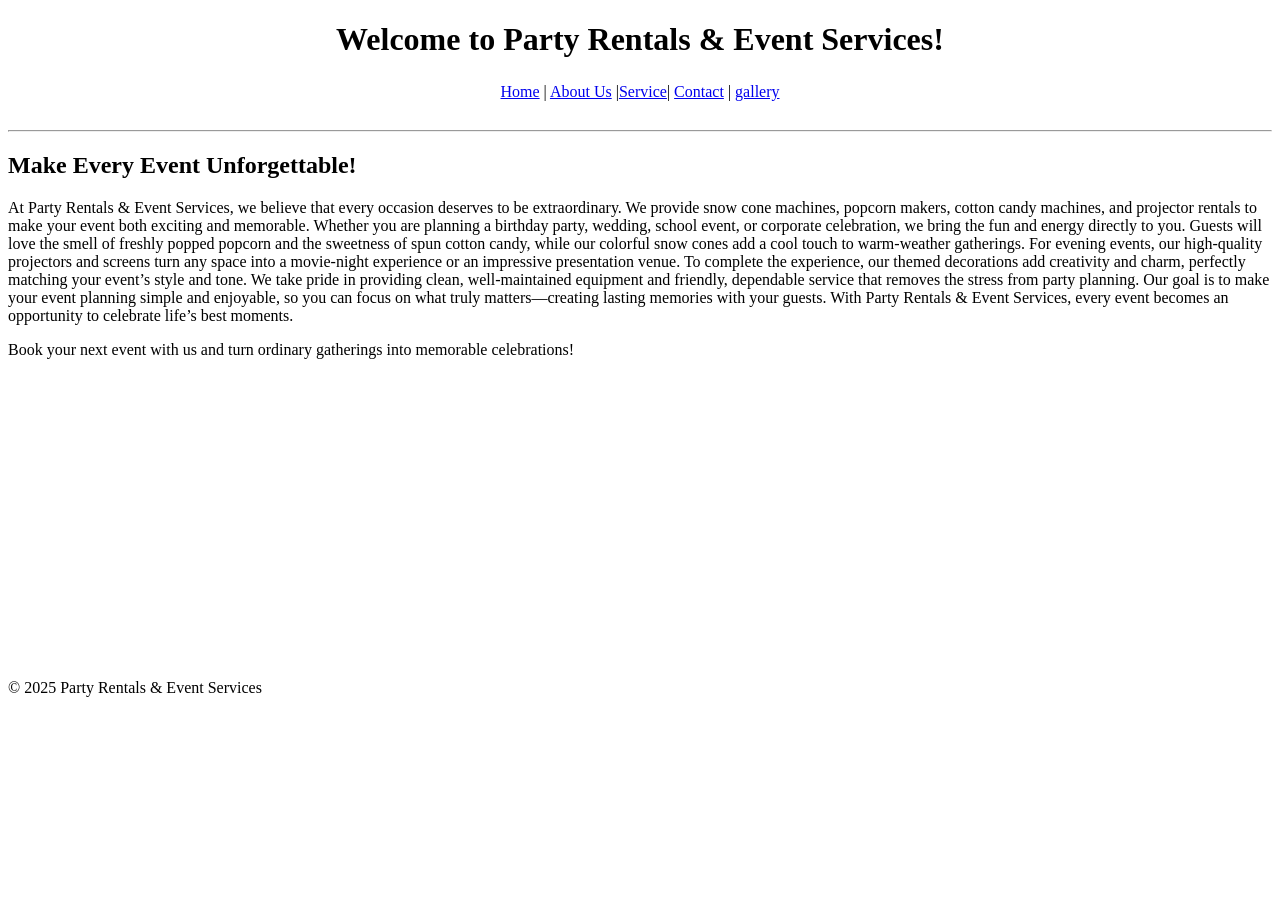
==== index.html @ 573845c0 "index.html" ====
<!DOCTYPE html>
<html lang="en">
  <head>
    <meta charset="UTF-8" />
    <meta name="viewport" content="width=device-width, initial-scale=1.0" />
    <title>Party Rentals & Event Services</title>
  </head>
  <body>
    <header>
      <h1 style="text-align: center">
        Welcome to Party Rentals & Event Services!
      </h1>
      <table width="100%">
        <tr>
          <td style="text-align: center">
            <a href="index.html">Home</a> |
            <a href="about.html">About Us</a> |<a href="services.html"
              >Service</a
            >| <a href="contact.html">Contact</a> |
            <a href="gallery.html">gallery</a>
          </td>
        </tr>
      </table>
    </header>

    <main>
      <br />
      <hr />
      <h2>Make Every Event Unforgettable!</h2>
      <p>
        At Party Rentals & Event Services, we believe that every occasion
        deserves to be extraordinary. We provide snow cone machines, popcorn
        makers, cotton candy machines, and projector rentals to make your event
        both exciting and memorable. Whether you are planning a birthday party,
        wedding, school event, or corporate celebration, we bring the fun and
        energy directly to you. Guests will love the smell of freshly popped
        popcorn and the sweetness of spun cotton candy, while our colorful snow
        cones add a cool touch to warm-weather gatherings. For evening events,
        our high-quality projectors and screens turn any space into a
        movie-night experience or an impressive presentation venue. To complete
        the experience, our themed decorations add creativity and charm,
        perfectly matching your event’s style and tone. We take pride in
        providing clean, well-maintained equipment and friendly, dependable
        service that removes the stress from party planning. Our goal is to make
        your event planning simple and enjoyable, so you can focus on what truly
        matters—creating lasting memories with your guests. With Party Rentals &
        Event Services, every event becomes an opportunity to celebrate life’s
        best moments.
      </p>
      <p>
        Book your next event with us and turn ordinary gatherings into memorable
        celebrations!
      </p>
      <br /><br /><br /><br /><br /><br /><br /><br /><br /><br /><br /><br /><br /><br /><br /><br />
    </main>

    <footer>
      <p>&copy; 2025 Party Rentals & Event Services</p>
    </footer>
  </body>
</html>
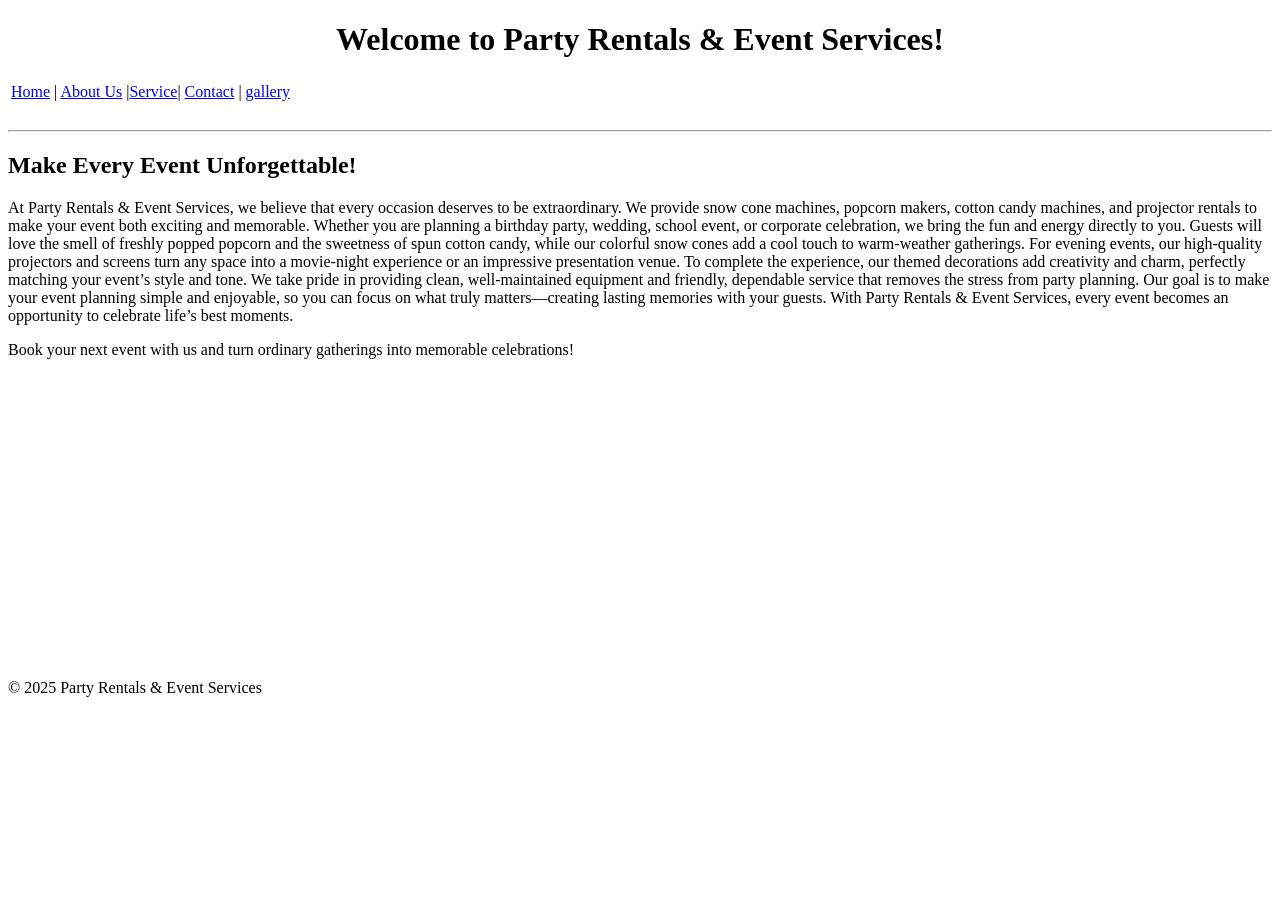
==== commit 4bde60cf: "index.html" ====
--- a/index.html
+++ b/index.html
@@ -10,7 +10,8 @@
       <h1 style="text-align: center">
         Welcome to Party Rentals & Event Services!
       </h1>
-      <table width="100%">
+     <table style="width: 100;">
+
         <tr>
           <td style="text-align: center">
             <a href="index.html">Home</a> |
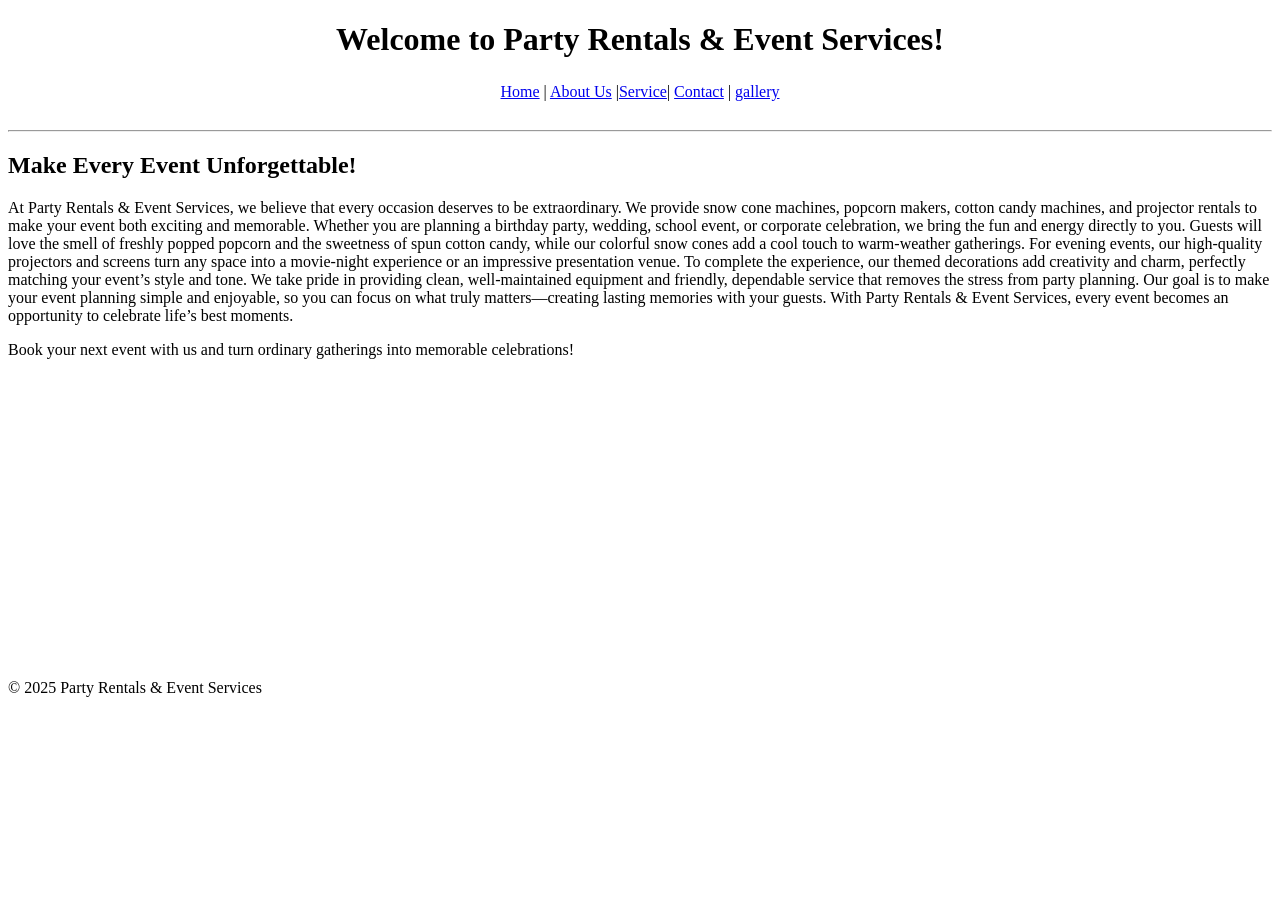
==== commit 7a76d2c9: "index.html" ====
--- a/index.html
+++ b/index.html
@@ -10,7 +10,7 @@
       <h1 style="text-align: center">
         Welcome to Party Rentals & Event Services!
       </h1>
-     <table style="width: 100;">
+     <table style="width:100%;">
 
         <tr>
           <td style="text-align: center">
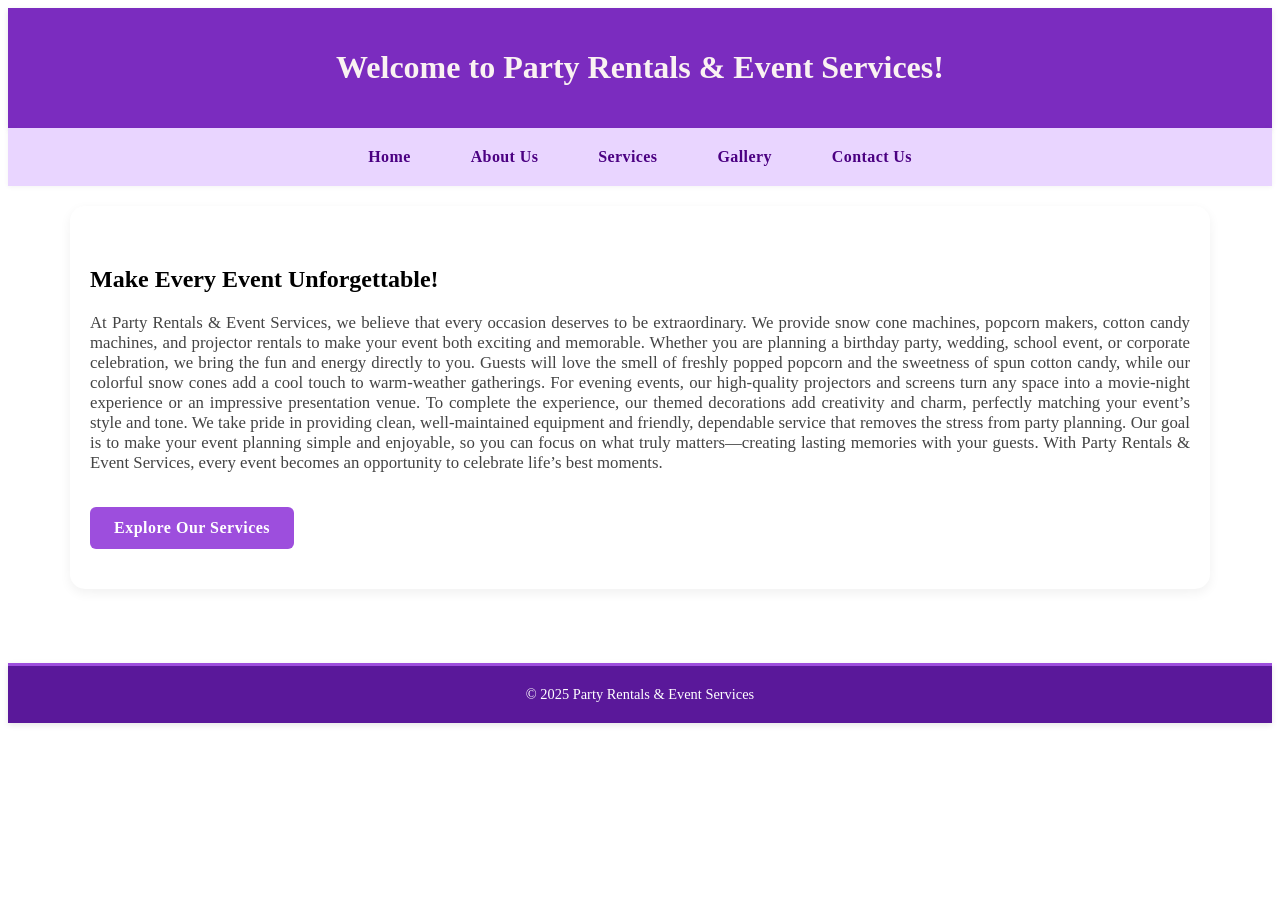
==== commit c5da3bcc: "Add files via upload" ====
--- a/index.html
+++ b/index.html
@@ -4,29 +4,20 @@
     <meta charset="UTF-8" />
     <meta name="viewport" content="width=device-width, initial-scale=1.0" />
     <title>Party Rentals & Event Services</title>
+    <link rel="stylesheet" href="style.css" />
   </head>
   <body>
-    <header>
-      <h1 style="text-align: center">
-        Welcome to Party Rentals & Event Services!
-      </h1>
-     <table style="width:100%;">
-
-        <tr>
-          <td style="text-align: center">
-            <a href="index.html">Home</a> |
-            <a href="about.html">About Us</a> |<a href="services.html"
-              >Service</a
-            >| <a href="contact.html">Contact</a> |
-            <a href="gallery.html">gallery</a>
-          </td>
-        </tr>
-      </table>
-    </header>
-
+    <header><h1>Welcome to Party Rentals & Event Services!</h1></header>
+    <nav>
+      <ul>
+        <li><a href="index.html">Home</a></li>
+        <li><a href="about.html">About Us</a></li>
+        <li><a href="services.html">Services</a></li>
+        <li><a href="gallery.html">Gallery</a></li>
+        <li><a href="contact.html">Contact Us</a></li>
+      </ul>
+    </nav>
     <main>
-      <br />
-      <hr />
       <h2>Make Every Event Unforgettable!</h2>
       <p>
         At Party Rentals & Event Services, we believe that every occasion
@@ -48,15 +39,10 @@
         Event Services, every event becomes an opportunity to celebrate life’s
         best moments.
       </p>
-      <p>
-        Book your next event with us and turn ordinary gatherings into memorable
-        celebrations!
-      </p>
-      <br /><br /><br /><br /><br /><br /><br /><br /><br /><br /><br /><br /><br /><br /><br /><br />
+      <br />
+      <a href="services.html" class="button">Explore Our Services</a>
     </main>
-
-    <footer>
-      <p>&copy; 2025 Party Rentals & Event Services</p>
-    </footer>
+    <br /><br /><br />
+    <footer>&copy; 2025 Party Rentals & Event Services</footer>
   </body>
 </html>
--- a/style.css
+++ b/style.css
@@ -0,0 +1,188 @@
+ <style>
+    /* ---------- Global Styles ---------- */
+    body {
+      font-family: "Poppins", Arial, sans-serif;
+      background-color: #faf7ff; /* light lavender background */
+      color: #2d2d2d;
+      margin: 0;
+      line-height: 1.6;
+    }
+
+    /* ---------- Header & Footer ---------- */
+    header,
+    footer {
+      background-color: #7b2cbf; /* main purple */
+      color: #ffff;
+      text-align: center;
+      padding: 20px 0;
+      box-shadow: 0 2px 6px rgba(0, 0, 0, 0.1);
+    }
+
+    footer {
+      font-size: 0.9em;
+      background-color: #5a189a; /* deeper purple */
+      border-top: 3px solid #9d4edd;
+    }
+
+    /* ---------- Navigation ---------- */
+    nav ul {
+      list-style: none;
+      margin: 0;
+      padding: 12px 0;
+      background-color: #e9d5ff; /* pale lavender */
+      display: flex;
+      justify-content: center;
+      flex-wrap: wrap;
+      box-shadow: 0 1px 5px rgba(0, 0, 0, 0.05);
+    }
+
+    nav ul li {
+      margin: 8px 20px;
+    }
+
+    nav ul li a {
+      text-decoration: none;
+      color: #4b0082;
+      font-weight: 600;
+      letter-spacing: 0.4px;
+      transition: all 0.3s ease;
+      padding: 6px 10px;
+      border-radius: 4px;
+    }
+
+    nav ul li a:hover {
+      background-color: #9d4edd;
+      color: #fff;
+    }
+
+    /* ---------- Main Section ---------- */
+    main {
+      padding: 40px 20px;
+      max-width: 1100px;
+      margin: 20px auto;
+      background-color: #ffffff;
+      border-radius: 15px;
+      box-shadow: 0 4px 12px rgba(0, 0, 0, 0.06);
+    }
+
+    h1{color: #faf2f2;},
+    h2{color: #2d2d2d;},
+    h3 {
+      color: #ffffff;
+      text-align: center;
+      margin-bottom: 20px;
+    }
+
+    p {
+      color: #444;
+      font-size: 1.05em;
+      text-align: justify;
+    }
+
+    /* ---------- Buttons ---------- */
+    .button {
+      background-color: #9d4edd;
+      color: white;
+      padding: 12px 24px;
+      border: none;
+      border-radius: 6px;
+      text-decoration: none;
+      font-weight: 600;
+      letter-spacing: 0.5px;
+      transition: background-color 0.3s, transform 0.2s;
+      display: inline-block;
+    }
+
+    .button:hover {
+      background-color: #7b2cbf;
+      transform: translateY(-2px);
+    }
+
+    /* ---------- Gallery ---------- */
+    .gallery {
+      display: grid;
+      grid-template-columns: repeat(auto-fit, minmax(250px, 1fr));
+      gap: 20px;
+      margin-top: 20px;
+    }
+
+    .gallery img {
+      width: 100%;
+      border-radius: 12px;
+      box-shadow: 0 4px 10px rgba(0, 0, 0, 0.08);
+      transition: transform 0.3s, box-shadow 0.3s;
+    }
+
+    .gallery img:hover {
+      transform: scale(1.04);
+      box-shadow: 0 8px 18px rgba(0, 0, 0, 0.15);
+    }
+
+    /* ---------- Forms ---------- */
+    form {
+      display: flex;
+      flex-direction: column;
+      max-width: 550px;
+      margin: 30px auto;
+      background-color: #f6edff; /* lavender tint */
+      padding: 25px;
+      border-radius: 10px;
+      box-shadow: 0 3px 10px rgba(0, 0, 0, 0.05);
+    }
+
+    form label {
+      margin: 10px 0 5px;
+      font-weight: 600;
+      color: #4b0082;
+    }
+
+    form input,
+    form textarea {
+      padding: 10px;
+      border: 1px solid #d0bdf4;
+      border-radius: 6px;
+      font-family: inherit;
+      font-size: 1em;
+      transition: border-color 0.2s;
+    }
+
+    form input:focus,
+    form textarea:focus {
+      border-color: #9d4edd;
+      outline: none;
+      box-shadow: 0 0 5px rgba(157, 78, 221, 0.3);
+    }
+
+    form button {
+      margin-top: 15px;
+      background-color: #9d4edd;
+      color: white;
+      border: none;
+      padding: 12px;
+      font-size: 1em;
+      font-weight: bold;
+      border-radius: 6px;
+      cursor: pointer;
+      transition: background-color 0.3s, transform 0.2s;
+    }
+
+    form button:hover {
+      background-color: #7b2cbf;
+      transform: translateY(-2px);
+    }
+
+    /* ---------- Responsive Adjustments ---------- */
+    @media (max-width: 768px) {
+      nav ul li {
+        margin: 6px 10px;
+      }
+
+      main {
+        padding: 25px 15px;
+      }
+
+      .gallery {
+        grid-template-columns: repeat(auto-fit, minmax(180px, 1fr));
+      }
+    }
+  </style>
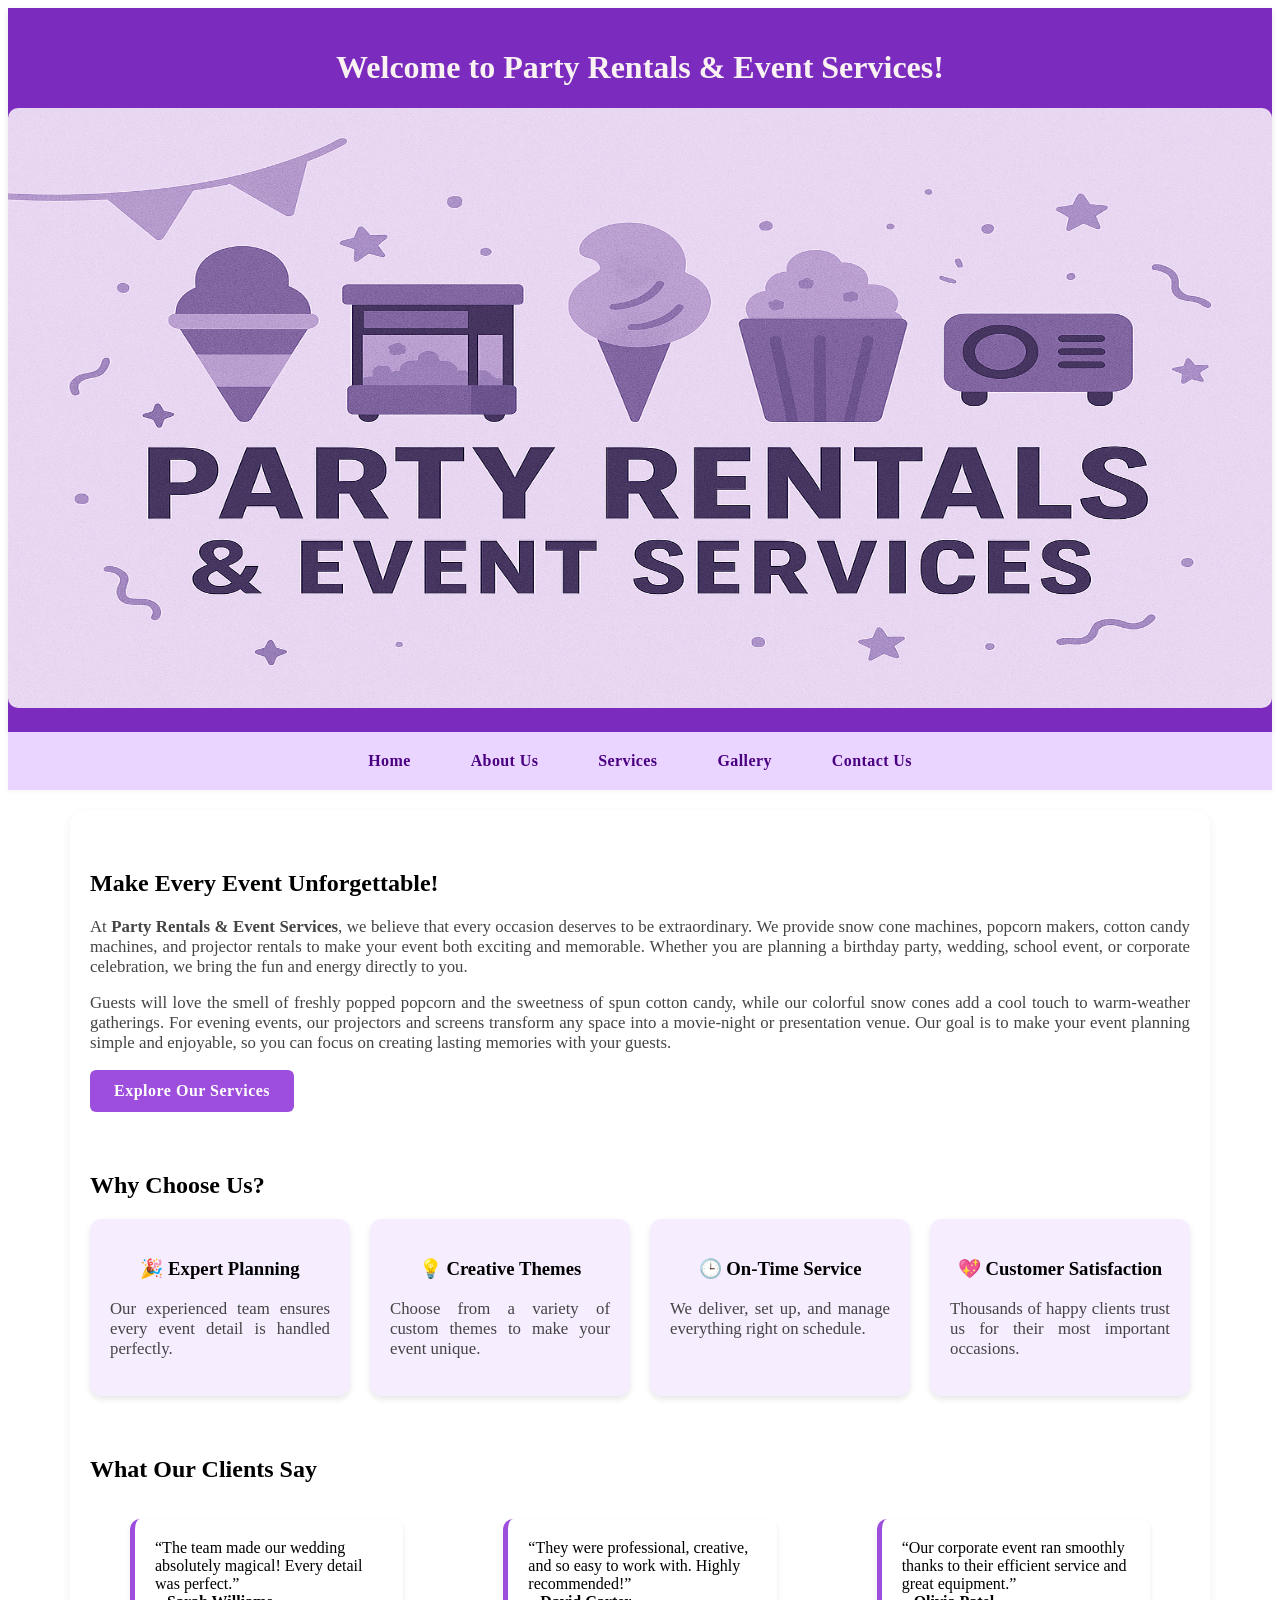
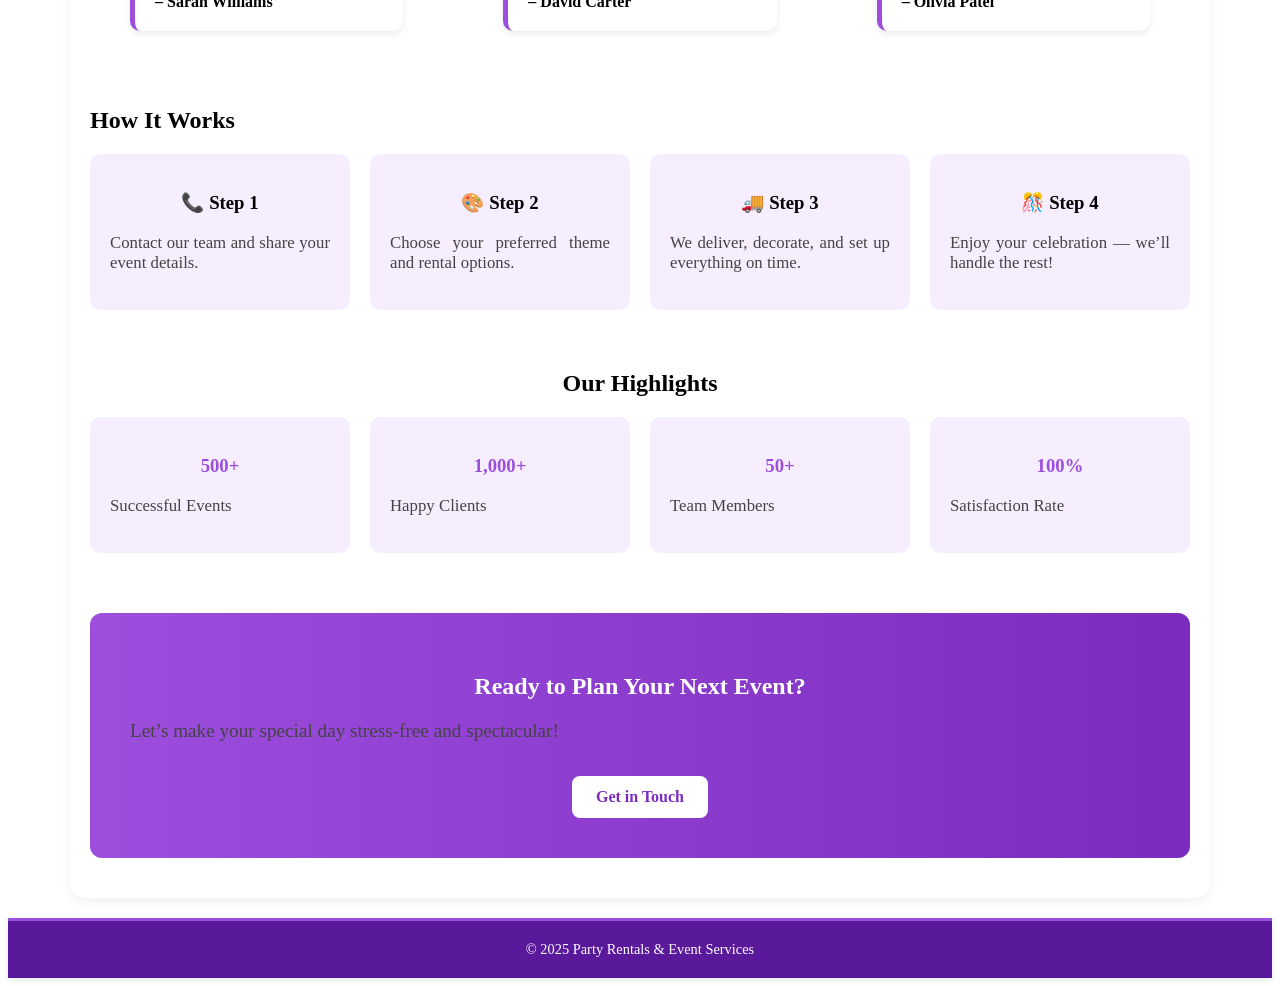
==== commit bc2761ff: "Add files via upload" ====
--- a/index.html
+++ b/index.html
@@ -5,9 +5,36 @@
     <meta name="viewport" content="width=device-width, initial-scale=1.0" />
     <title>Party Rentals & Event Services</title>
     <link rel="stylesheet" href="style.css" />
+    <style>
+      /* Extra animation styling */
+      .fade-in {
+        opacity: 0;
+        animation: fadeIn 1.8s ease-in forwards;
+      }
+
+      @keyframes fadeIn {
+        from {
+          opacity: 0;
+        }
+        to {
+          opacity: 1;
+        }
+      }
+    </style>
   </head>
+
   <body>
-    <header><h1>Welcome to Party Rentals & Event Services!</h1></header>
+    <header>
+      <h1>Welcome to Party Rentals & Event Services!</h1>
+      <img
+        src="banner.png"
+        alt="Party Rentals Banner"
+        width="800"
+        height="600"
+        style="width: 100%; border-radius: 10px"
+      />
+    </header>
+
     <nav>
       <ul>
         <li><a href="index.html">Home</a></li>
@@ -17,32 +44,267 @@
         <li><a href="contact.html">Contact Us</a></li>
       </ul>
     </nav>
-    <main>
+
+    <main class="fade-in">
       <h2>Make Every Event Unforgettable!</h2>
       <p>
-        At Party Rentals & Event Services, we believe that every occasion
-        deserves to be extraordinary. We provide snow cone machines, popcorn
-        makers, cotton candy machines, and projector rentals to make your event
-        both exciting and memorable. Whether you are planning a birthday party,
-        wedding, school event, or corporate celebration, we bring the fun and
-        energy directly to you. Guests will love the smell of freshly popped
-        popcorn and the sweetness of spun cotton candy, while our colorful snow
-        cones add a cool touch to warm-weather gatherings. For evening events,
-        our high-quality projectors and screens turn any space into a
-        movie-night experience or an impressive presentation venue. To complete
-        the experience, our themed decorations add creativity and charm,
-        perfectly matching your event’s style and tone. We take pride in
-        providing clean, well-maintained equipment and friendly, dependable
-        service that removes the stress from party planning. Our goal is to make
-        your event planning simple and enjoyable, so you can focus on what truly
-        matters—creating lasting memories with your guests. With Party Rentals &
-        Event Services, every event becomes an opportunity to celebrate life’s
-        best moments.
+        At <strong>Party Rentals & Event Services</strong>, we believe that
+        every occasion deserves to be extraordinary. We provide snow cone
+        machines, popcorn makers, cotton candy machines, and projector rentals
+        to make your event both exciting and memorable. Whether you are planning
+        a birthday party, wedding, school event, or corporate celebration, we
+        bring the fun and energy directly to you.
       </p>
-      <br />
+      <p>
+        Guests will love the smell of freshly popped popcorn and the sweetness
+        of spun cotton candy, while our colorful snow cones add a cool touch to
+        warm-weather gatherings. For evening events, our projectors and screens
+        transform any space into a movie-night or presentation venue. Our goal
+        is to make your event planning simple and enjoyable, so you can focus on
+        creating lasting memories with your guests.
+      </p>
+
       <a href="services.html" class="button">Explore Our Services</a>
+
+      <!-- WHY CHOOSE US -->
+      <section style="margin-top: 60px">
+        <h2>Why Choose Us?</h2>
+        <div
+          style="
+            display: grid;
+            grid-template-columns: repeat(auto-fit, minmax(220px, 1fr));
+            gap: 20px;
+            text-align: center;
+            margin-top: 20px;
+          "
+        >
+          <div
+            style="
+              background-color: #f6edff;
+              padding: 20px;
+              border-radius: 12px;
+              box-shadow: 0 3px 6px rgba(0, 0, 0, 0.1);
+            "
+          >
+            <h3>🎉 Expert Planning</h3>
+            <p>
+              Our experienced team ensures every event detail is handled
+              perfectly.
+            </p>
+          </div>
+          <div
+            style="
+              background-color: #f6edff;
+              padding: 20px;
+              border-radius: 12px;
+              box-shadow: 0 3px 6px rgba(0, 0, 0, 0.1);
+            "
+          >
+            <h3>💡 Creative Themes</h3>
+            <p>
+              Choose from a variety of custom themes to make your event unique.
+            </p>
+          </div>
+          <div
+            style="
+              background-color: #f6edff;
+              padding: 20px;
+              border-radius: 12px;
+              box-shadow: 0 3px 6px rgba(0, 0, 0, 0.1);
+            "
+          >
+            <h3>🕒 On-Time Service</h3>
+            <p>We deliver, set up, and manage everything right on schedule.</p>
+          </div>
+          <div
+            style="
+              background-color: #f6edff;
+              padding: 20px;
+              border-radius: 12px;
+              box-shadow: 0 3px 6px rgba(0, 0, 0, 0.1);
+            "
+          >
+            <h3>💖 Customer Satisfaction</h3>
+            <p>
+              Thousands of happy clients trust us for their most important
+              occasions.
+            </p>
+          </div>
+        </div>
+      </section>
+
+      <!-- TESTIMONIALS -->
+      <section style="margin-top: 60px">
+        <h2>What Our Clients Say</h2>
+        <div
+          style="
+            display: grid;
+            grid-template-columns: repeat(auto-fit, minmax(300px, 1fr));
+            gap: 20px;
+            margin-top: 20px;
+          "
+        >
+          <blockquote
+            style="
+              background: #ffffff;
+              border-left: 5px solid #9d4edd;
+              padding: 20px;
+              border-radius: 10px;
+              box-shadow: 0 3px 6px rgba(0, 0, 0, 0.08);
+            "
+          >
+            “The team made our wedding absolutely magical! Every detail was
+            perfect.”
+            <br /><strong>– Sarah Williams</strong>
+          </blockquote>
+
+          <blockquote
+            style="
+              background: #ffffff;
+              border-left: 5px solid #9d4edd;
+              padding: 20px;
+              border-radius: 10px;
+              box-shadow: 0 3px 6px rgba(0, 0, 0, 0.08);
+            "
+          >
+            “They were professional, creative, and so easy to work with. Highly
+            recommended!”
+            <br /><strong>– David Carter</strong>
+          </blockquote>
+
+          <blockquote
+            style="
+              background: #ffffff;
+              border-left: 5px solid #9d4edd;
+              padding: 20px;
+              border-radius: 10px;
+              box-shadow: 0 3px 6px rgba(0, 0, 0, 0.08);
+            "
+          >
+            “Our corporate event ran smoothly thanks to their efficient service
+            and great equipment.”
+            <br /><strong>– Olivia Patel</strong>
+          </blockquote>
+        </div>
+      </section>
+
+      <!-- HOW IT WORKS -->
+      <section style="margin-top: 60px">
+        <h2>How It Works</h2>
+        <div
+          style="
+            display: grid;
+            grid-template-columns: repeat(auto-fit, minmax(220px, 1fr));
+            gap: 20px;
+            text-align: center;
+            margin-top: 20px;
+          "
+        >
+          <div style="background: #f6edff; padding: 20px; border-radius: 10px">
+            <h3>📞 Step 1</h3>
+            <p>Contact our team and share your event details.</p>
+          </div>
+          <div style="background: #f6edff; padding: 20px; border-radius: 10px">
+            <h3>🎨 Step 2</h3>
+            <p>Choose your preferred theme and rental options.</p>
+          </div>
+          <div style="background: #f6edff; padding: 20px; border-radius: 10px">
+            <h3>🚚 Step 3</h3>
+            <p>We deliver, decorate, and set up everything on time.</p>
+          </div>
+          <div style="background: #f6edff; padding: 20px; border-radius: 10px">
+            <h3>🎊 Step 4</h3>
+            <p>Enjoy your celebration — we’ll handle the rest!</p>
+          </div>
+        </div>
+      </section>
+
+      <!-- HIGHLIGHTS -->
+      <section style="margin-top: 60px; text-align: center">
+        <h2>Our Highlights</h2>
+        <div
+          style="
+            display: grid;
+            grid-template-columns: repeat(auto-fit, minmax(200px, 1fr));
+            gap: 20px;
+            margin-top: 20px;
+          "
+        >
+          <div
+            style="
+              background-color: #f6edff;
+              padding: 20px;
+              border-radius: 10px;
+            "
+          >
+            <h3 style="color: #9d4edd">500+</h3>
+            <p>Successful Events</p>
+          </div>
+          <div
+            style="
+              background-color: #f6edff;
+              padding: 20px;
+              border-radius: 10px;
+            "
+          >
+            <h3 style="color: #9d4edd">1,000+</h3>
+            <p>Happy Clients</p>
+          </div>
+          <div
+            style="
+              background-color: #f6edff;
+              padding: 20px;
+              border-radius: 10px;
+            "
+          >
+            <h3 style="color: #9d4edd">50+</h3>
+            <p>Team Members</p>
+          </div>
+          <div
+            style="
+              background-color: #f6edff;
+              padding: 20px;
+              border-radius: 10px;
+            "
+          >
+            <h3 style="color: #9d4edd">100%</h3>
+            <p>Satisfaction Rate</p>
+          </div>
+        </div>
+      </section>
+
+      <!-- CALL TO ACTION -->
+      <section
+        style="
+          margin-top: 60px;
+          background: linear-gradient(90deg, #9d4edd, #7b2cbf);
+          color: white;
+          text-align: center;
+          padding: 40px;
+          border-radius: 12px;
+        "
+      >
+        <h2>Ready to Plan Your Next Event?</h2>
+        <p style="font-size: 1.2em">
+          Let’s make your special day stress-free and spectacular!
+        </p>
+        <a
+          href="contact.html"
+          style="
+            background: white;
+            color: #7b2cbf;
+            padding: 12px 24px;
+            border-radius: 8px;
+            text-decoration: none;
+            font-weight: bold;
+            display: inline-block;
+            margin-top: 15px;
+          "
+          >Get in Touch</a
+        >
+      </section>
     </main>
-    <br /><br /><br />
+
     <footer>&copy; 2025 Party Rentals & Event Services</footer>
   </body>
 </html>
--- a/style.css
+++ b/style.css
@@ -8,7 +8,7 @@
       line-height: 1.6;
     }
 
-    /* ---------- Header & Footer ---------- */
+   
     header,
     footer {
       background-color: #7b2cbf; /* main purple */
@@ -185,4 +185,4 @@
         grid-template-columns: repeat(auto-fit, minmax(180px, 1fr));
       }
     }
-  </style>+  </style>
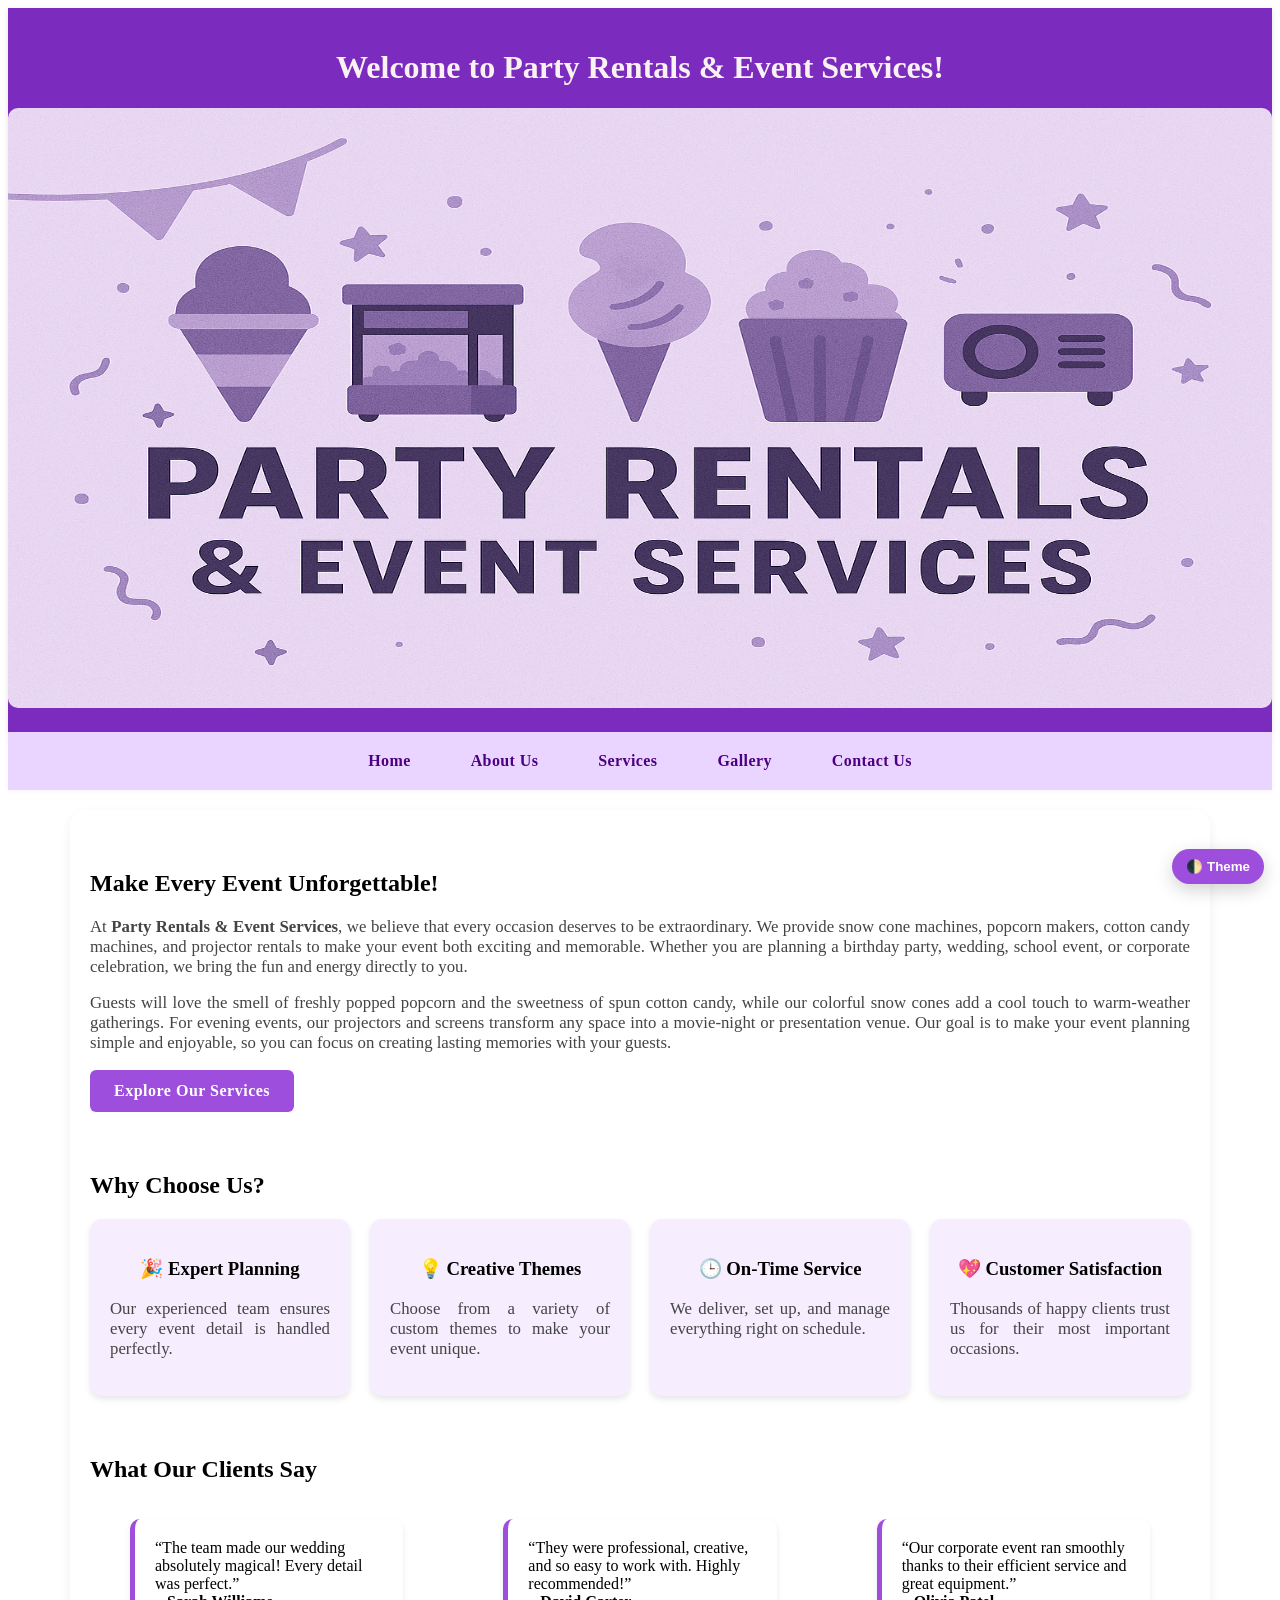
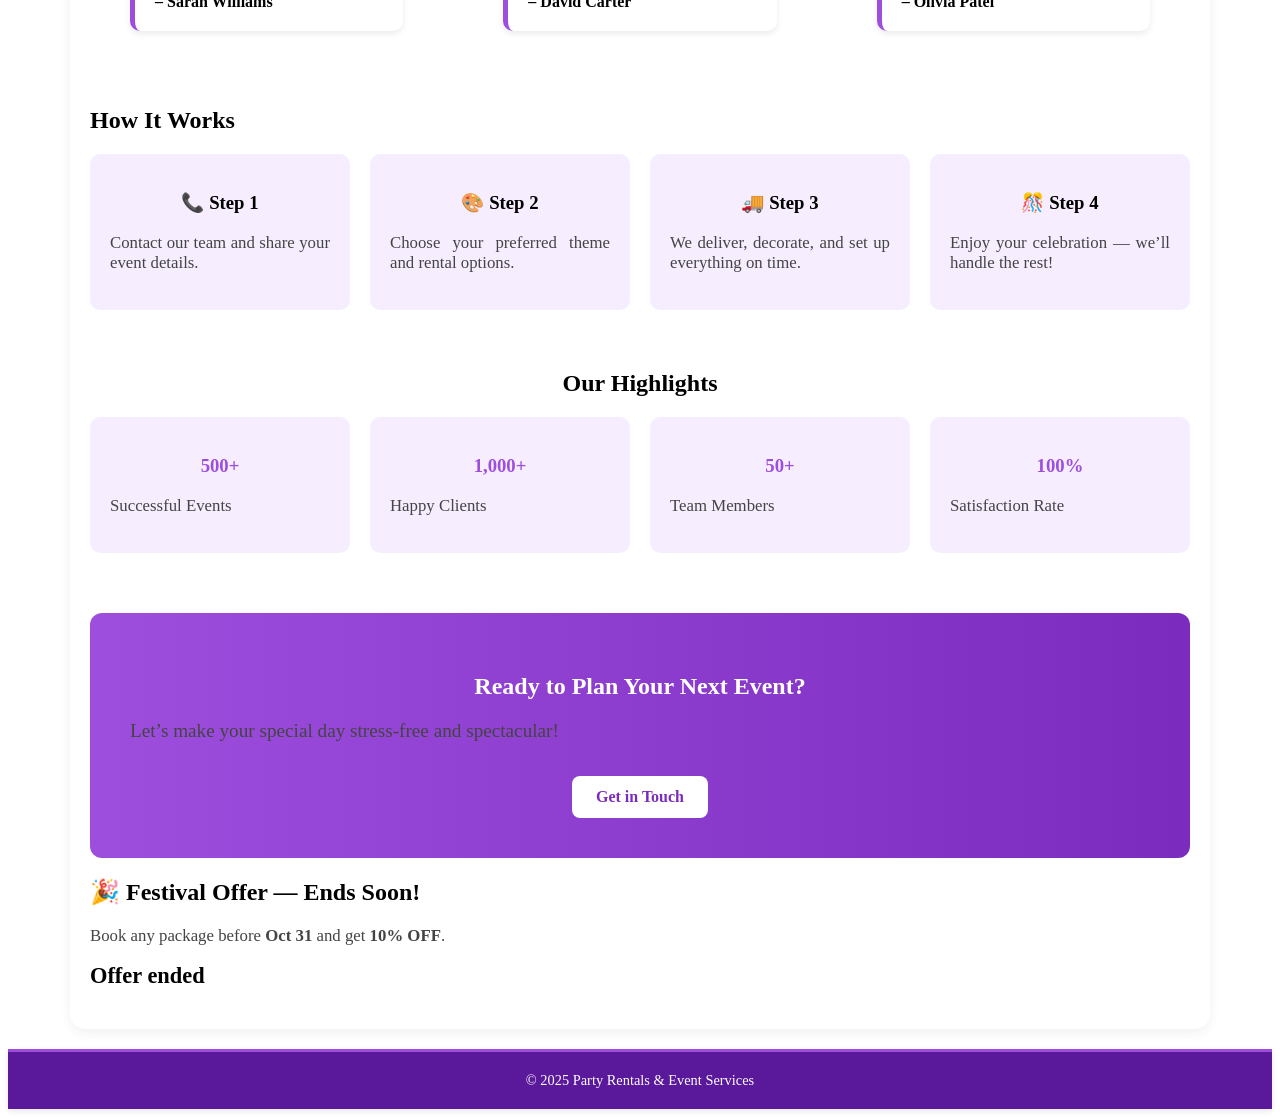
==== commit ea58fc3a: "Add files via upload" ====
--- a/index.html
+++ b/index.html
@@ -303,8 +303,22 @@
           >Get in Touch</a
         >
       </section>
+
+      <!-- LIMITED-TIME PROMO (JS Countdown) -->
+      <section class="promo-card" data-countdown="2025-10-31T23:59:59">
+        <h2>🎉 Festival Offer — Ends Soon!</h2>
+        <p>
+          Book any package before <strong>Oct 31</strong> and get
+          <strong>10% OFF</strong>.
+        </p>
+        <div
+          class="time"
+          style="font-size: 1.4em; font-weight: 700; margin-top: 8px"
+        ></div>
+      </section>
     </main>
 
     <footer>&copy; 2025 Party Rentals & Event Services</footer>
+    <script src="script.js"></script>
   </body>
 </html>
--- a/style.css
+++ b/style.css
@@ -8,7 +8,7 @@
       line-height: 1.6;
     }
 
-   
+    /* ---------- Header & Footer ---------- */
     header,
     footer {
       background-color: #7b2cbf; /* main purple */
@@ -186,3 +186,50 @@
       }
     }
   </style>
+
+/* ---------- Promo Card / Countdown ---------- */
+.promo-card{
+  margin-top: 50px;
+  background: #f6edff;
+  border: 2px dashed #9d4edd;
+  padding: 24px;
+  border-radius: 12px;
+  text-align: center;
+  box-shadow: 0 3px 10px rgba(0,0,0,0.05);
+}
+
+/* ---------- Theme Toggle ---------- */
+.theme-toggle{
+  position: fixed;
+  right: 16px;
+  bottom: 16px;
+  z-index: 1000;
+  background:#9d4edd;
+  color:#fff;
+  border:none;
+  border-radius: 999px;
+  padding:10px 14px;
+  font-weight:700;
+  cursor:pointer;
+  box-shadow: 0 6px 18px rgba(0,0,0,0.18);
+  transition: transform .15s ease, opacity .2s ease, background-color .3s ease;
+}
+.theme-toggle:hover{ transform: translateY(-2px); background:#7b2cbf; }
+
+/* ---------- Dark Theme Overrides ---------- */
+body.dark{
+  background-color:#1f1630;
+  color:#f3eaff;
+}
+body.dark nav ul{ background-color:#2b1d42; }
+body.dark main{ background-color:#241a38; box-shadow: 0 4px 14px rgba(0,0,0,.4); }
+body.dark p{ color:#e7ddff; }
+body.dark .button,
+body.dark form button{ background-color:#b388ff; color:#1f1630; }
+body.dark .button:hover,
+body.dark form button:hover{ background-color:#d0b3ff; }
+body.dark form{ background-color:#2b1d42; }
+body.dark header{ background-color:#3a1367; }
+body.dark footer{ background-color:#2a0f4f; border-top-color:#b388ff; }
+body.dark table{ background-color:#2b1d42; color:#f3eaff; }
+body.dark .promo-card{ background:#2b1d42; border-color:#b388ff; }
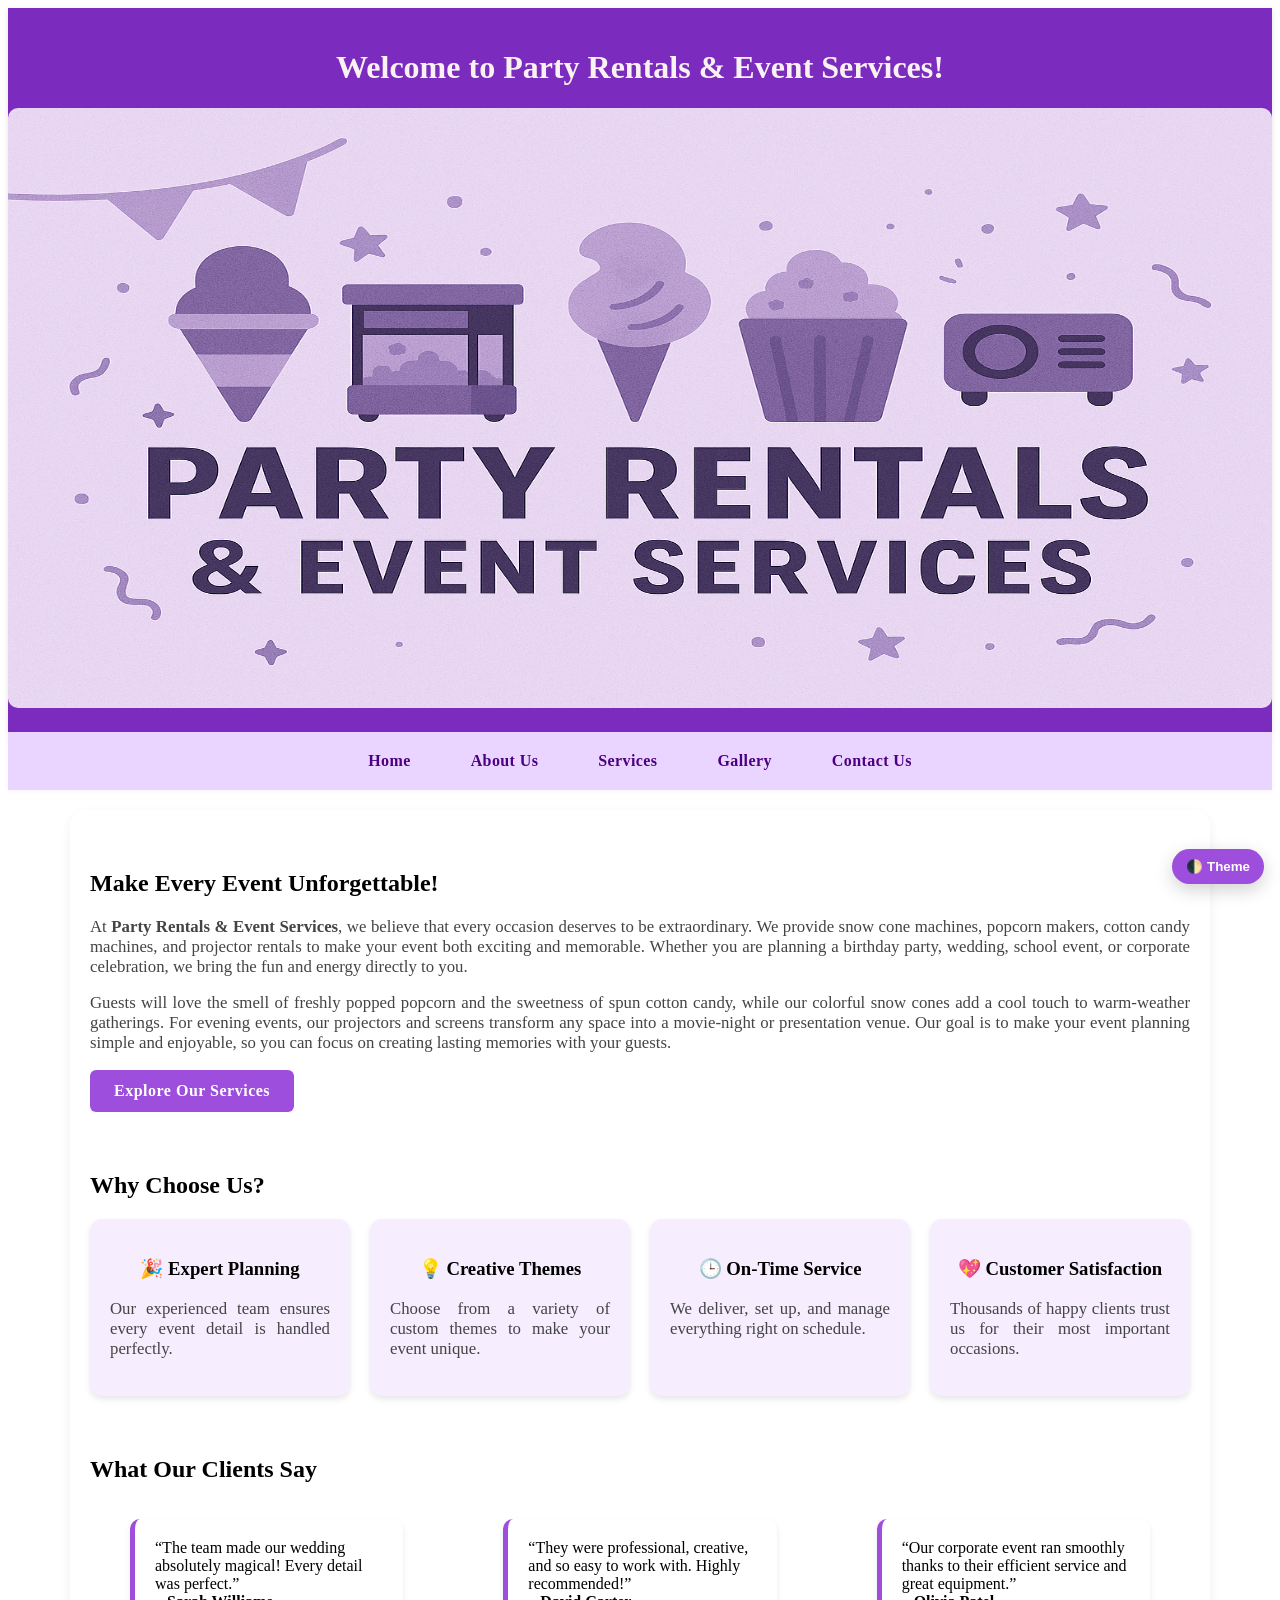
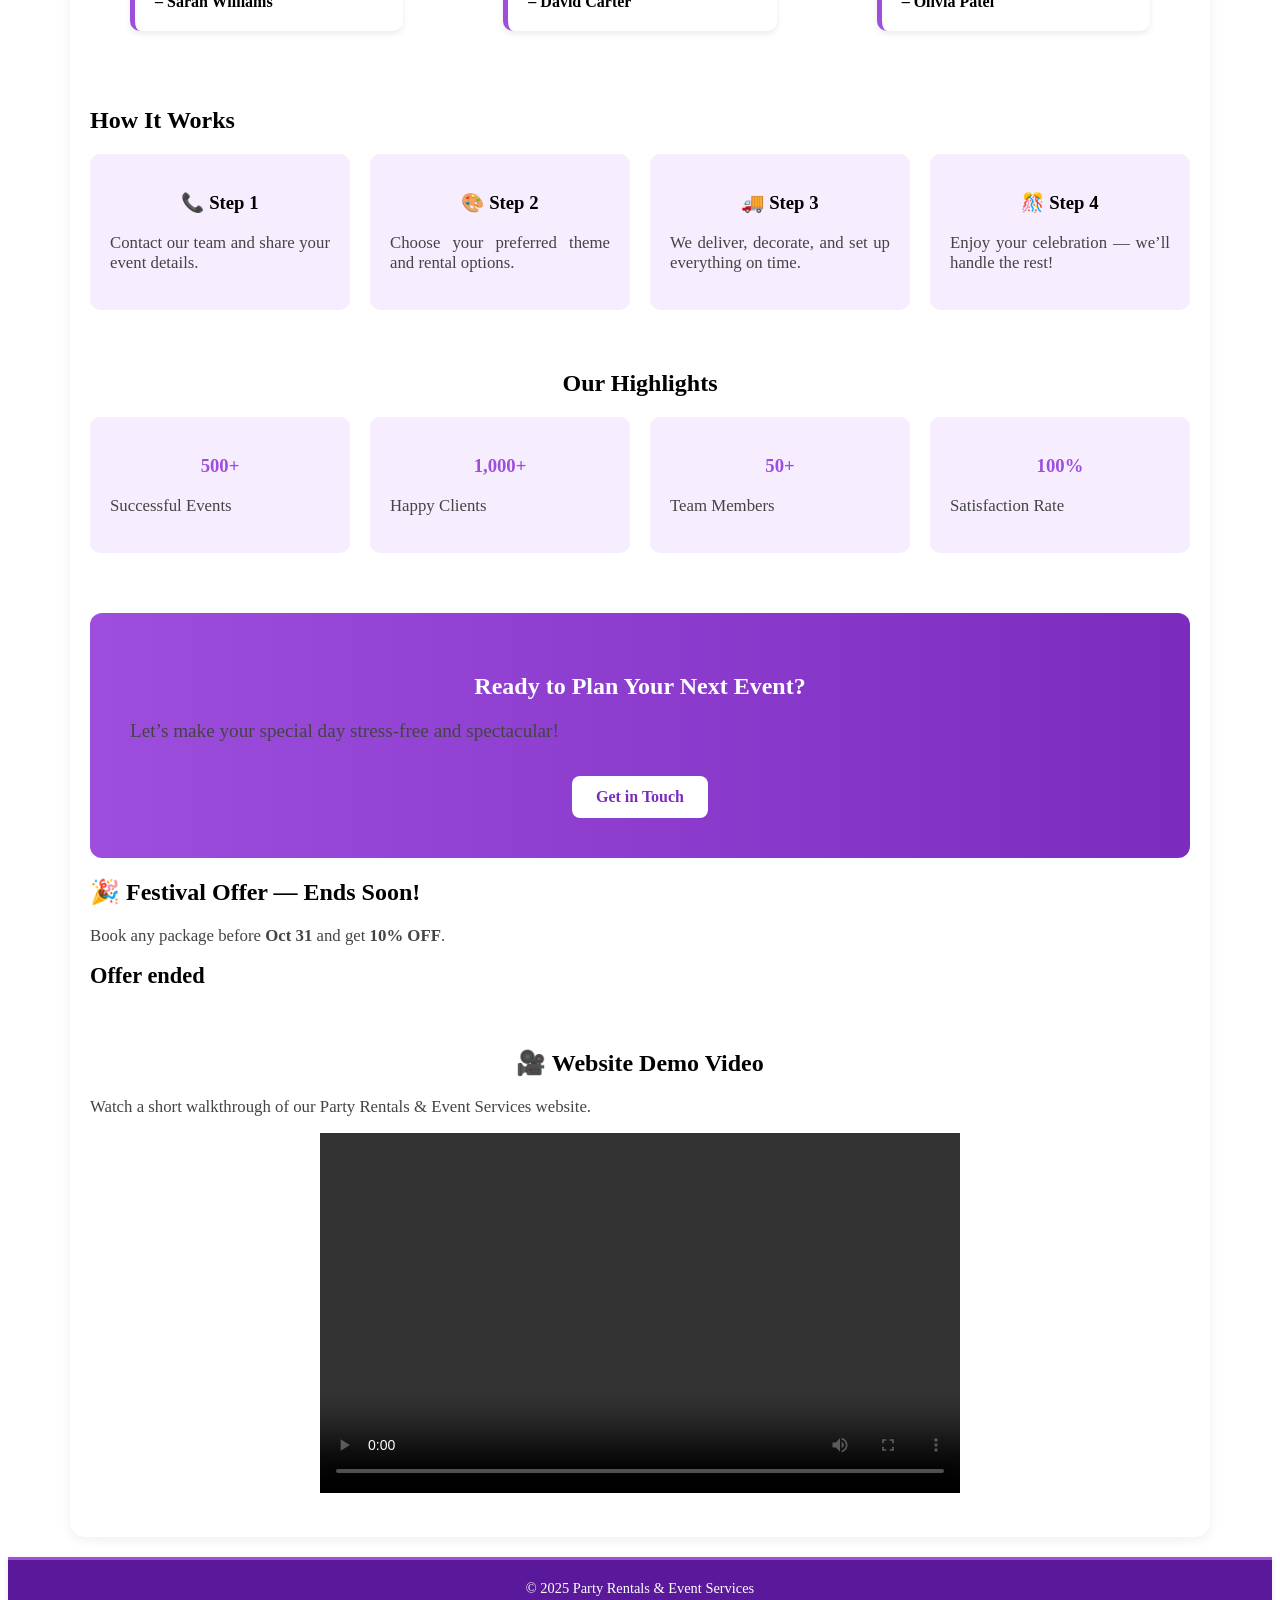
==== commit 03a85ae1: "index.html Added a demo video section to showcase the website." ====
--- a/index.html
+++ b/index.html
@@ -316,6 +316,19 @@
           style="font-size: 1.4em; font-weight: 700; margin-top: 8px"
         ></div>
       </section>
+
+      <!-- 🎬 WEBSITE DEMO VIDEO SECTION -->
+      <section style="margin-top: 60px; text-align: center">
+        <h2>🎥 Website Demo Video</h2>
+        <p>
+          Watch a short walkthrough of our Party Rentals & Event Services
+          website.
+        </p>
+        <video width="640" height="360" controls>
+          <source src="site_demo.mp4" type="video/mp4" />
+          Your browser does not support the video tag.
+        </video>
+      </section>
     </main>
 
     <footer>&copy; 2025 Party Rentals & Event Services</footer>
